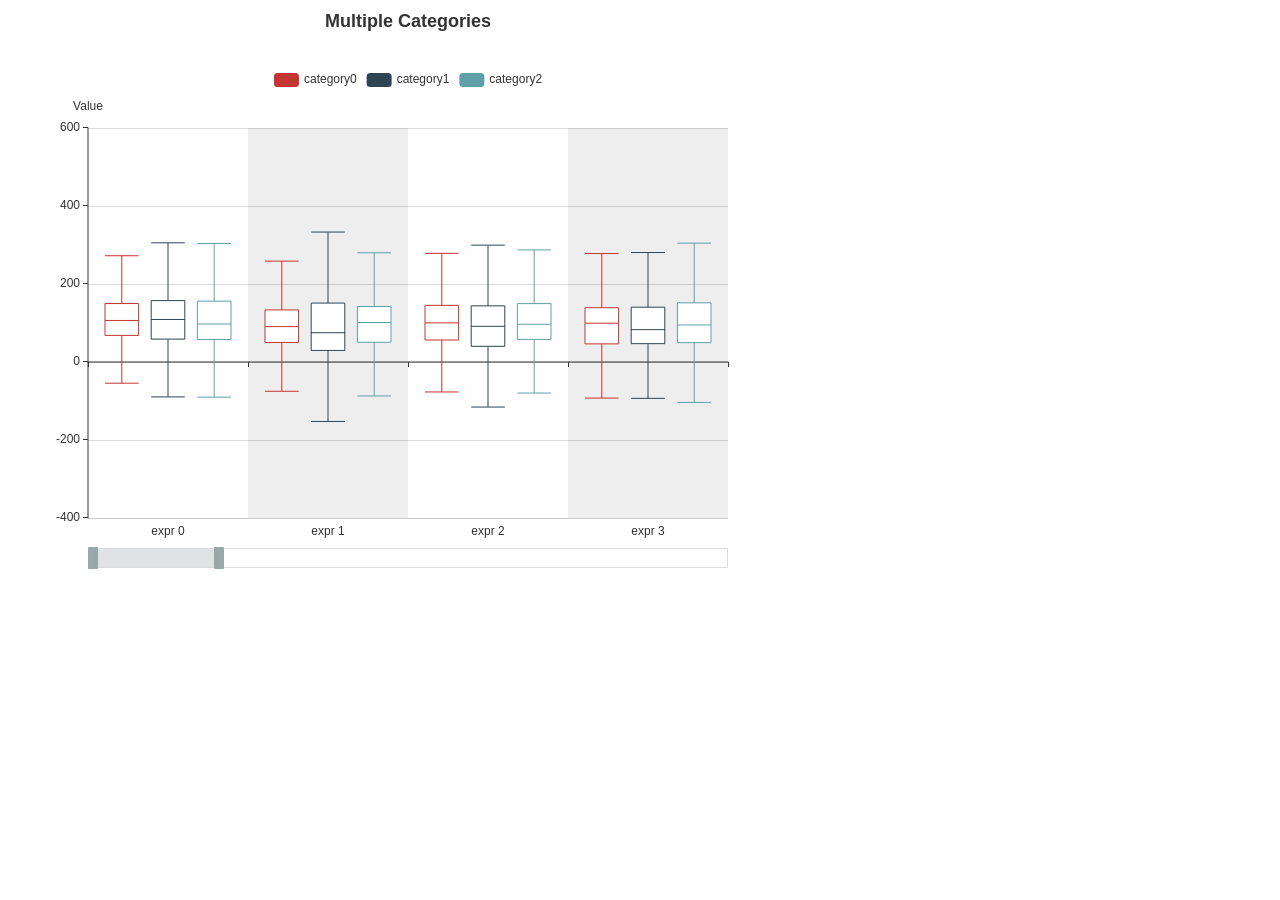
==== Echart js/boxplot/boxplot.html @ 3141dff9 "add echart and d3" ====
<!DOCTYPE html>
<html>
<head>
    <meta charset="utf-8">
    <title>ECharts</title>
    <!-- 引入 echarts.js -->
    <script src="../echarts.min.js"></script>
    <script src="../dataTool.js"></script>
    <script src="../../Bootstrap%20animation/js/jquery-1.11.0.min.js"></script>
</head>
<body>
<!-- 为ECharts准备一个具备大小（宽高）的Dom -->
<div id="main" style="width: 800px;height:600px;"></div>
<script type="text/javascript">
    // 基于准备好的dom，初始化echarts实例
    var myChart = echarts.init(document.getElementById('main'));


    // Generate data.
    data = [];
    for (var seriesIndex = 0; seriesIndex < 5; seriesIndex++) {
        var seriesData = [];
        for (var i = 0; i < 18; i++) {
            var cate = [];
            for (var j = 0; j < 100; j++) {
                cate.push(Math.random() * 200);
            }
            seriesData.push(cate);
        }
        data.push(echarts.dataTool.prepareBoxplotData(seriesData));
    }


    option = {
        title: {
            text: 'Multiple Categories',
            left: 'center',
        },
        legend: {
            y: '10%',
            data: ['category0', 'category1', 'category2', 'category3']
        },
        tooltip: {
            trigger: 'item',
            axisPointer: {
                type: 'shadow'
            }
        },
        grid: {
            left: '10%',
            top: '20%',
            right: '10%',
            bottom: '15%'
        },
        xAxis: {
            type: 'category',
            data: data[0].axisData,
            boundaryGap: true,
            nameGap: 30,
            splitArea: {
                show: true
            },
            axisLabel: {
                formatter: 'expr {value}'
            },
            splitLine: {
                show: false
            }
        },
        yAxis: {
            type: 'value',
            name: 'Value',
            min: -400,
            max: 600,
            splitArea: {
                show: false
            }
        },
        dataZoom: [
            {
                type: 'inside',
                start: 0,
                end: 20
            },
            {
                show: true,
                height: 20,
                type: 'slider',
                top: '90%',
                xAxisIndex: [0],
                start: 0,
                end: 20
            }
        ],
        series: [
            {
                name: 'category0',
                type: 'boxplot',
                data: data[0].boxData,
                tooltip: {formatter: formatter}
            },
            {
                name: 'category1',
                type: 'boxplot',
                data: data[1].boxData,
                tooltip: {formatter: formatter}
            },
            {
                name: 'category2',
                type: 'boxplot',
                data: data[2].boxData,
                tooltip: {formatter: formatter}
            }
        ]
    };

    function formatter(param) {
        return [
            'Experiment ' + param.name + ': ',
            'upper: ' + param.data[0],
            'Q1: ' + param.data[1],
            'median: ' + param.data[2],
            'Q3: ' + param.data[3],
            'lower: ' + param.data[4]
        ].join('<br/>')
    }

    // 使用刚指定的配置项和数据显示图表。
    myChart.setOption(option);
</script>
</body>
</html>
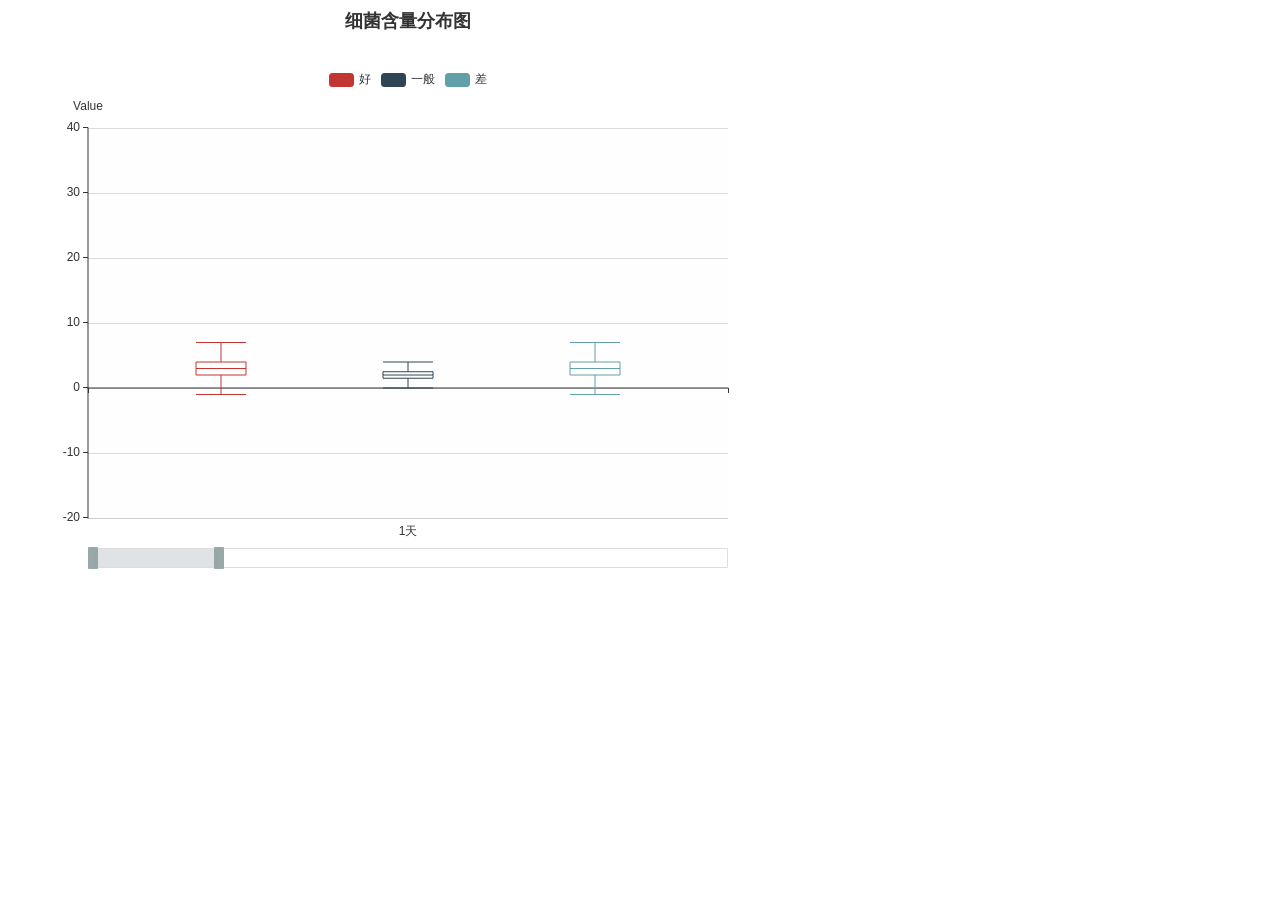
==== commit 7f6240b8: "add three site templetes" ====
--- a/Echart js/boxplot/boxplot.html
+++ b/Echart js/boxplot/boxplot.html
@@ -15,30 +15,34 @@
     // 基于准备好的dom，初始化echarts实例
     var myChart = echarts.init(document.getElementById('main'));
 
-
     // Generate data.
     data = [];
-    for (var seriesIndex = 0; seriesIndex < 5; seriesIndex++) {
-        var seriesData = [];
-        for (var i = 0; i < 18; i++) {
-            var cate = [];
-            for (var j = 0; j < 100; j++) {
-                cate.push(Math.random() * 200);
-            }
-            seriesData.push(cate);
-        }
-        data.push(echarts.dataTool.prepareBoxplotData(seriesData));
-    }
-
+        var goodData = [
+                [1,2,3,4,5], //1day
+                [1,2,3], //2day
+                [2,4,6,8,10]
+        ];
+        data.push(echarts.dataTool.prepareBoxplotData(goodData));
+        var interData = [
+                [1,2,3],
+                [1,2,3],
+        ];
+        data.push(echarts.dataTool.prepareBoxplotData(interData));
+        var poor = [
+                [1,2,3,4,5],
+                [1,2,3],
+                [2,4,6,8,10]
+        ];
+        data.push(echarts.dataTool.prepareBoxplotData(poor));
 
     option = {
         title: {
-            text: 'Multiple Categories',
+            text: '细菌含量分布图',
             left: 'center',
         },
         legend: {
             y: '10%',
-            data: ['category0', 'category1', 'category2', 'category3']
+            data: ['好', '一般', '差']
         },
         tooltip: {
             trigger: 'item',
@@ -54,14 +58,14 @@
         },
         xAxis: {
             type: 'category',
-            data: data[0].axisData,
+            data: ['1','2','4'],
             boundaryGap: true,
             nameGap: 30,
             splitArea: {
                 show: true
             },
             axisLabel: {
-                formatter: 'expr {value}'
+                formatter: '{value}天'
             },
             splitLine: {
                 show: false
@@ -70,8 +74,8 @@
         yAxis: {
             type: 'value',
             name: 'Value',
-            min: -400,
-            max: 600,
+            min: -20,
+            max: 40,
             splitArea: {
                 show: false
             }
@@ -94,19 +98,19 @@
         ],
         series: [
             {
-                name: 'category0',
+                name: '好',
                 type: 'boxplot',
                 data: data[0].boxData,
                 tooltip: {formatter: formatter}
             },
             {
-                name: 'category1',
+                name: '一般',
                 type: 'boxplot',
                 data: data[1].boxData,
                 tooltip: {formatter: formatter}
             },
             {
-                name: 'category2',
+                name: '差',
                 type: 'boxplot',
                 data: data[2].boxData,
                 tooltip: {formatter: formatter}
@@ -116,12 +120,12 @@
 
     function formatter(param) {
         return [
-            'Experiment ' + param.name + ': ',
-            'upper: ' + param.data[0],
+            '天数 ' + param.name + '天: ',
+            'lower: ' + param.data[0],
             'Q1: ' + param.data[1],
             'median: ' + param.data[2],
             'Q3: ' + param.data[3],
-            'lower: ' + param.data[4]
+            'upper: ' + param.data[4]
         ].join('<br/>')
     }
 
